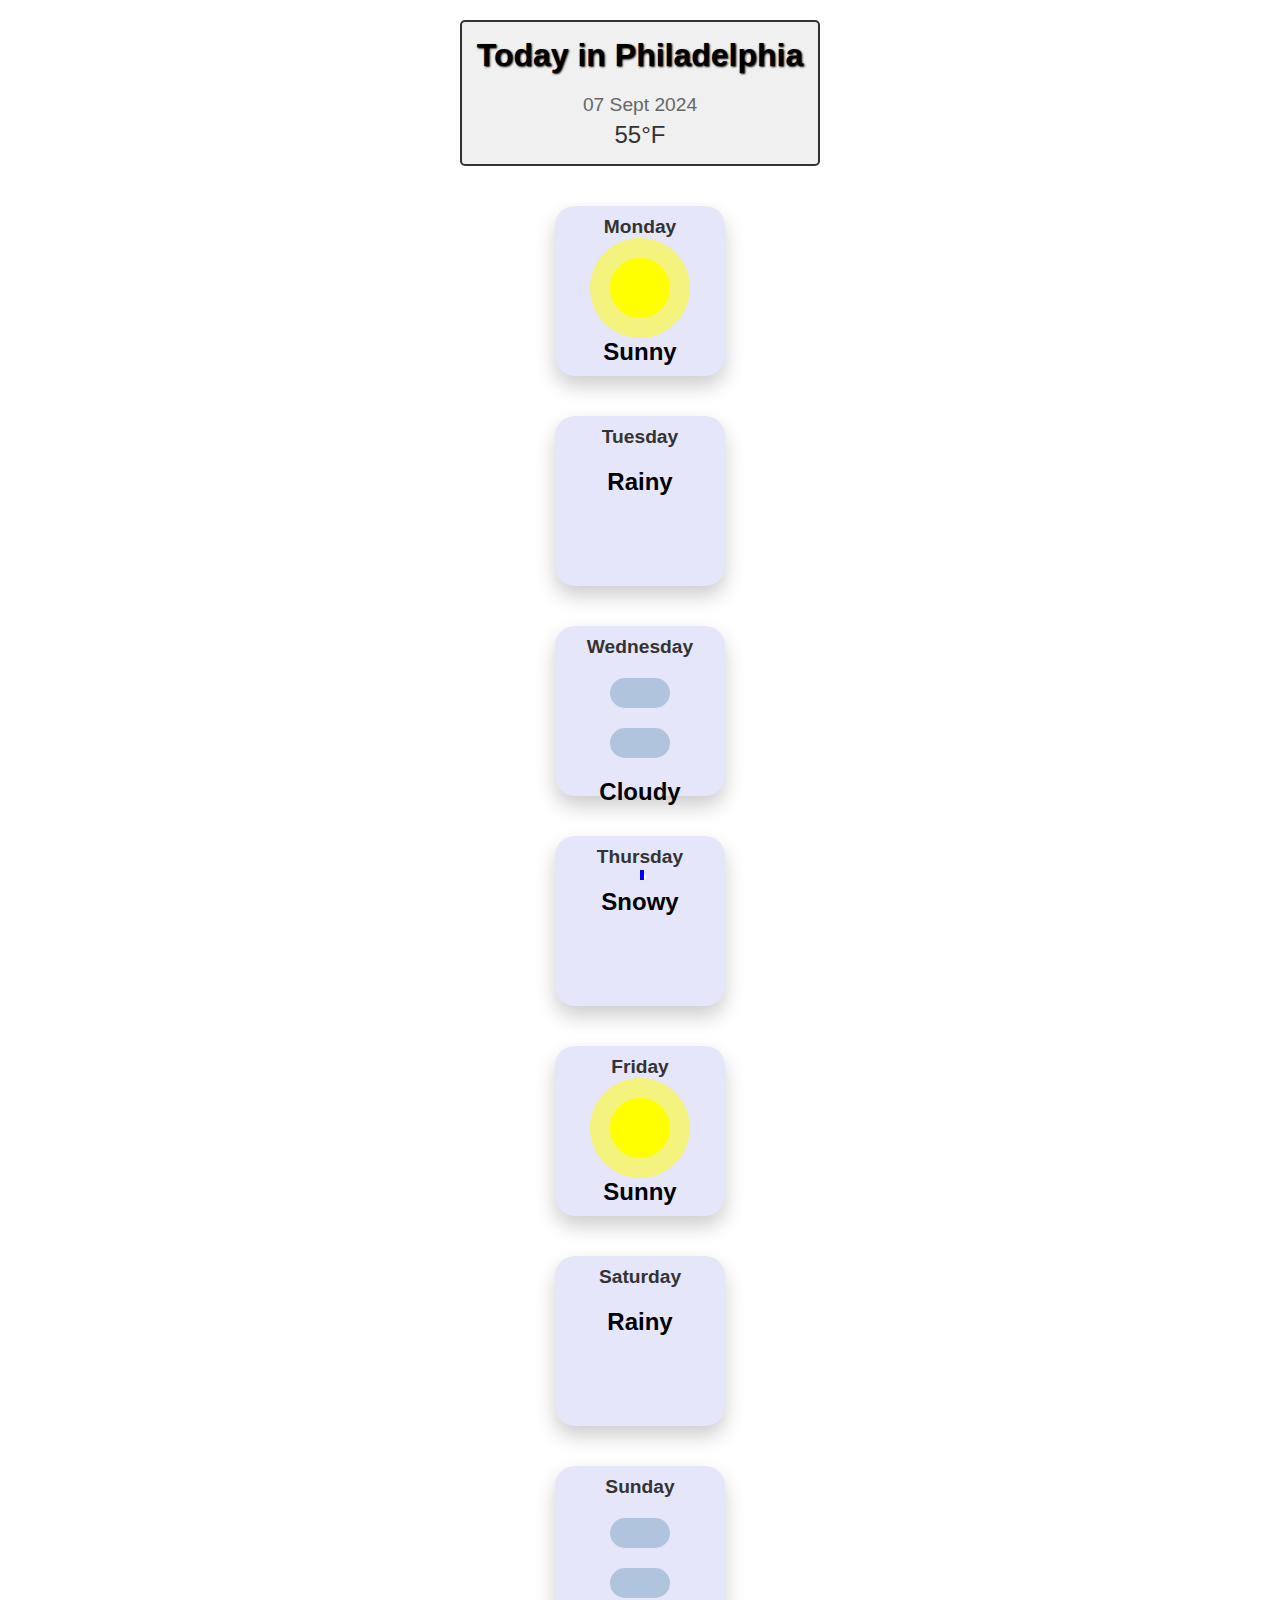
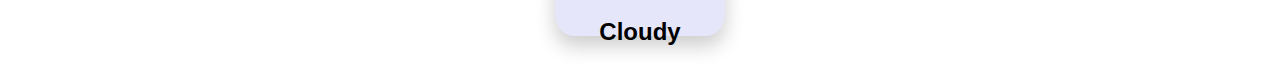
==== index.html @ bea05b95 "Add files via upload" ====
<!DOCTYPE html>
<html lang="en">
<head>
    <meta charset="UTF-8">
    <meta name="viewport" content="width=device-width, initial-scale=1.0">
    <title>Static Weather App</title>
    <link rel="stylesheet" href="styles.css">
</head>
<body>
    <div class="weather-app">
        <!-- City Title -->
        <div class="header-box">
            <h1 class="city-title">Today in Philadelphia</h1>
            <p class="date">07 Sept 2024</p>
            <p class="temperature">
                55°F
            </p>
        </div>
       

        <!-- Days of the Week and Weather Conditions -->
        <a href="hourly.html" class="weather-container">
            <h3 class="day-title">Monday</h3>
            <div class="sunny">
                <div class="sun">
                    <div class="rays"></div>
                </div>
                <h2>Sunny</h2>
            </div>
        </a>

        <a href="hourly.html" class="weather-container">
            <h3 class="day-title">Tuesday</h3>
            <div class="rainy">
                <div class="cloud"></div>
                <div class="rain">
                    <div class="drop"></div>
                    <div class="drop"></div>
                    <div class="drop"></div>
                </div>
                <h2>Rainy</h2>
            </div>
        </a>

        <a href="hourly.html" class="weather-container">
            <h3 class="day-title">Wednesday</h3>
            <div class="cloudy">
                <div class="cloud"></div>
                <div class="cloud"></div>
                <h2>Cloudy</h2>
            </div>
        </a>

        <a href="hourly.html" class="weather-container">
            <h3 class="day-title">Thursday</h3>
            <div class="snowy">
                <div class="cloud"></div>
                <div class="snow">
                    <div class="flake"></div>
                    <div class="flake"></div>
                    <div class="flake"></div>
                </div>
                <h2>Snowy</h2>
            </div>
        </a>

        <a href="hourly.html" class="weather-container">
            <h3 class="day-title">Friday</h3>
            <div class="sunny">
                <div class="sun">
                    <div class="rays"></div>
                </div>
                <h2>Sunny</h2>
            </div>
        </a>

        <a href="hourly.html" class="weather-container">
            <h3 class="day-title">Saturday</h3>
            <div class="rainy">
                <div class="cloud"></div>
                <div class="rain">
                    <div class="drop"></div>
                    <div class="drop"></div>
                    <div class="drop"></div>
                </div>
                <h2>Rainy</h2>
            </div>
        </a>

        <a href="hourly.html" class="weather-container">
            <h3 class="day-title">Sunday</h3>
            <div class="cloudy">
                <div class="cloud"></div>
                <div class="cloud"></div>
                <h2>Cloudy</h2>
            </div>
        </a>
    </div>
</body>
</html>
---- styles.css ----
body {
    margin: 0;
    font-family: Arial, sans-serif;
    background: white;
    display: flex;
    justify-content: center;
    align-items: center;
    flex-direction: column;
    padding: 20px;
}

.custompadding {
  padding: 70px;
  border: 1px solid #4CAF50;
}

.header-box {
    border: 2px solid #333;
    padding: 15px;
    margin-bottom: 20px;
    background-color: #f0f0f0;
    border-radius: 5px;
    text-align: center;
}

.additional-info-box {
    border: 2px solid #333;
    padding: 15px;
    margin-top: 20px;
    background-color: #f0f0f0;
    border-radius: 5px;
}

.additional-info-box h2 {
    margin-top: 0;
    color: #333;
    text-align: center;
}

.additional-info-box ul {
    list-style-type: none;
    padding: 0;
}

.additional-info-box li {
    margin-bottom: 10px;
    color: #444;
}

.city-title {
    margin: 0 0 10px 0;
    color: #333;
}

.date {
    margin: 0 0 5px 0;
    font-size: 1.2em;
    color: #666;
}

.weather-grid {
    display: grid;
    grid-template-columns: repeat(2, 1fr);
    gap: 20px;
    max-width: 600px; /* Adjust as needed */
    margin: 0 auto;
  }
  
  .weather-box {
    background-color: #f0f0ff;
    padding: 20px;
    border-radius: 10px;
    text-align: center;
  }
.temperature {
    margin: 0;
    font-size: 1.5em;
    color: #333;
    display: flex;
    justify-content: center;
    align-items: center;
}

.weather-icon {
    width: 30px;
    height: 30px;
    margin-left: 10px;
}


.weather-app, .hourly-app {
    display: flex;
    flex-direction: column;
    align-items: center;
    justify-content: center;
    width: 100%;
    max-width: 800px;
    margin: 0 auto;
    text-align: center;
}

.city-title {
    font-size: 2em;
    color: black;
    text-shadow: 1px 1px 2px #000;
    margin-bottom: 20px;
}

.sub-title {
    font-size: 1.5em;
    color: #fff;
    text-shadow: 1px 1px 2px #000;
    margin-bottom: 20px;
}

.weather-map {
    width: 50px;
    height: 50px;
    background: #2C3E50;
    border-radius: 10px;
    box-shadow: 0 10px 20px rgba(0, 0, 0, 0.3);
    position: relative;
    margin-bottom: 20px;
    display: flex;
    justify-content: center;
    align-items: center;
}

img {
    height: 100px;
    width: 600px;
    object-fit: cover;
  }

.padded-image { padding: 10%; }


.map-overlay {
    color: #fff;
    font-size: 1.5em;
    font-weight: bold;
    text-shadow: 1px 1px 2px #000;
}

.hourly-container {
    margin-top: 500 px;
    display: flex;
    flex-wrap: wrap;
    justify-content: center;
    gap: 20px;
}

.weather-container, .hour-box {
    width: 150px;
    height: 150px;
    background: lavender;
    border-radius: 20px;
    box-shadow: 0 10px 20px rgba(0, 0, 0, 0.2);
    text-align: center;
    padding: 10px;
    cursor: pointer;
    text-decoration: none;
    color: inherit;
    margin-top: 200px;
    margin: 20px;
}

.day-title {
    margin: 0;
    font-size: 1.2em;
    color: #333;
    margin-bottom: 10px;
}

.sunny .sun, .cloudy .cloud, .rainy .cloud, .snowy .cloud {
    position: relative;
    margin: 0 auto;
}

.sunny .sun {
    width: 60px;
    height: 60px;
    background: yellow;
    border-radius: 50%;
    position: relative;
    margin: 20px auto;
}

.sunny .rays {
    position: absolute;
    top: -20px;
    left: -20px;
    right: -20px;
    bottom: -20px;
    background: rgba(255, 255, 0, 0.5);
    border-radius: 50%;
    animation: spin 5s linear infinite;
}

@keyframes spin {
    from { transform: rotate(0deg); }
    to { transform: rotate(360deg); }
}

/* Cloudy Animation */
.cloudy .cloud {
    position: relative;
    width: 60px;
    height: 30px;
    background: #B0C4DE;
    border-radius: 50px;
    margin: 20px auto;
    animation: moveClouds 5s linear infinite;
}

.cloudy .cloud-part {
    position: absolute;
    width: 40px;
    height: 40px;
    background: #B0C4DE;
    border-radius: 50%;
    top: -15px;
}

.cloudy .cloud-part:first-child {
    left: -20px;
}

.cloudy .cloud-part:last-child {
    left: 20px;
}

@keyframes moveClouds {
    0% {
        transform: translateX(-10px);
    }
    50% {
        transform: translateX(10px);
    }
    100% {
        transform: translateX(-10px);
    }
}

.rainy .rain .drop, .snowy .snow .flake {
    position: absolute;
    bottom: 20px;
    left: 50%;
    width: 4px;
    height: 10px;
    background: #00f;
    animation: fall 1s linear infinite;
}

.snowy .snow .flake {
    background: #fff;
    width: 6px;
    height: 6px;
    border-radius: 50%;
    animation: fallSnow 2s linear infinite;
}

.snowy .snow .flake:nth-child(2) {
    left: 40%;
    animation-delay: 0.5s;
}

.snowy .snow .flake:nth-child(3) {
    left: 60%;
    animation-delay: 1s;
}

@keyframes fall {
    from { transform: translateY(0); }
    to { transform: translateY(20px); }
}

/* Snowflake Animation */
@keyframes fallSnow {
    0% {
        transform: translateY(0);
        opacity: 1;
    }
    100% {
        transform: translateY(20px);
        opacity: 0.5;
    }
}
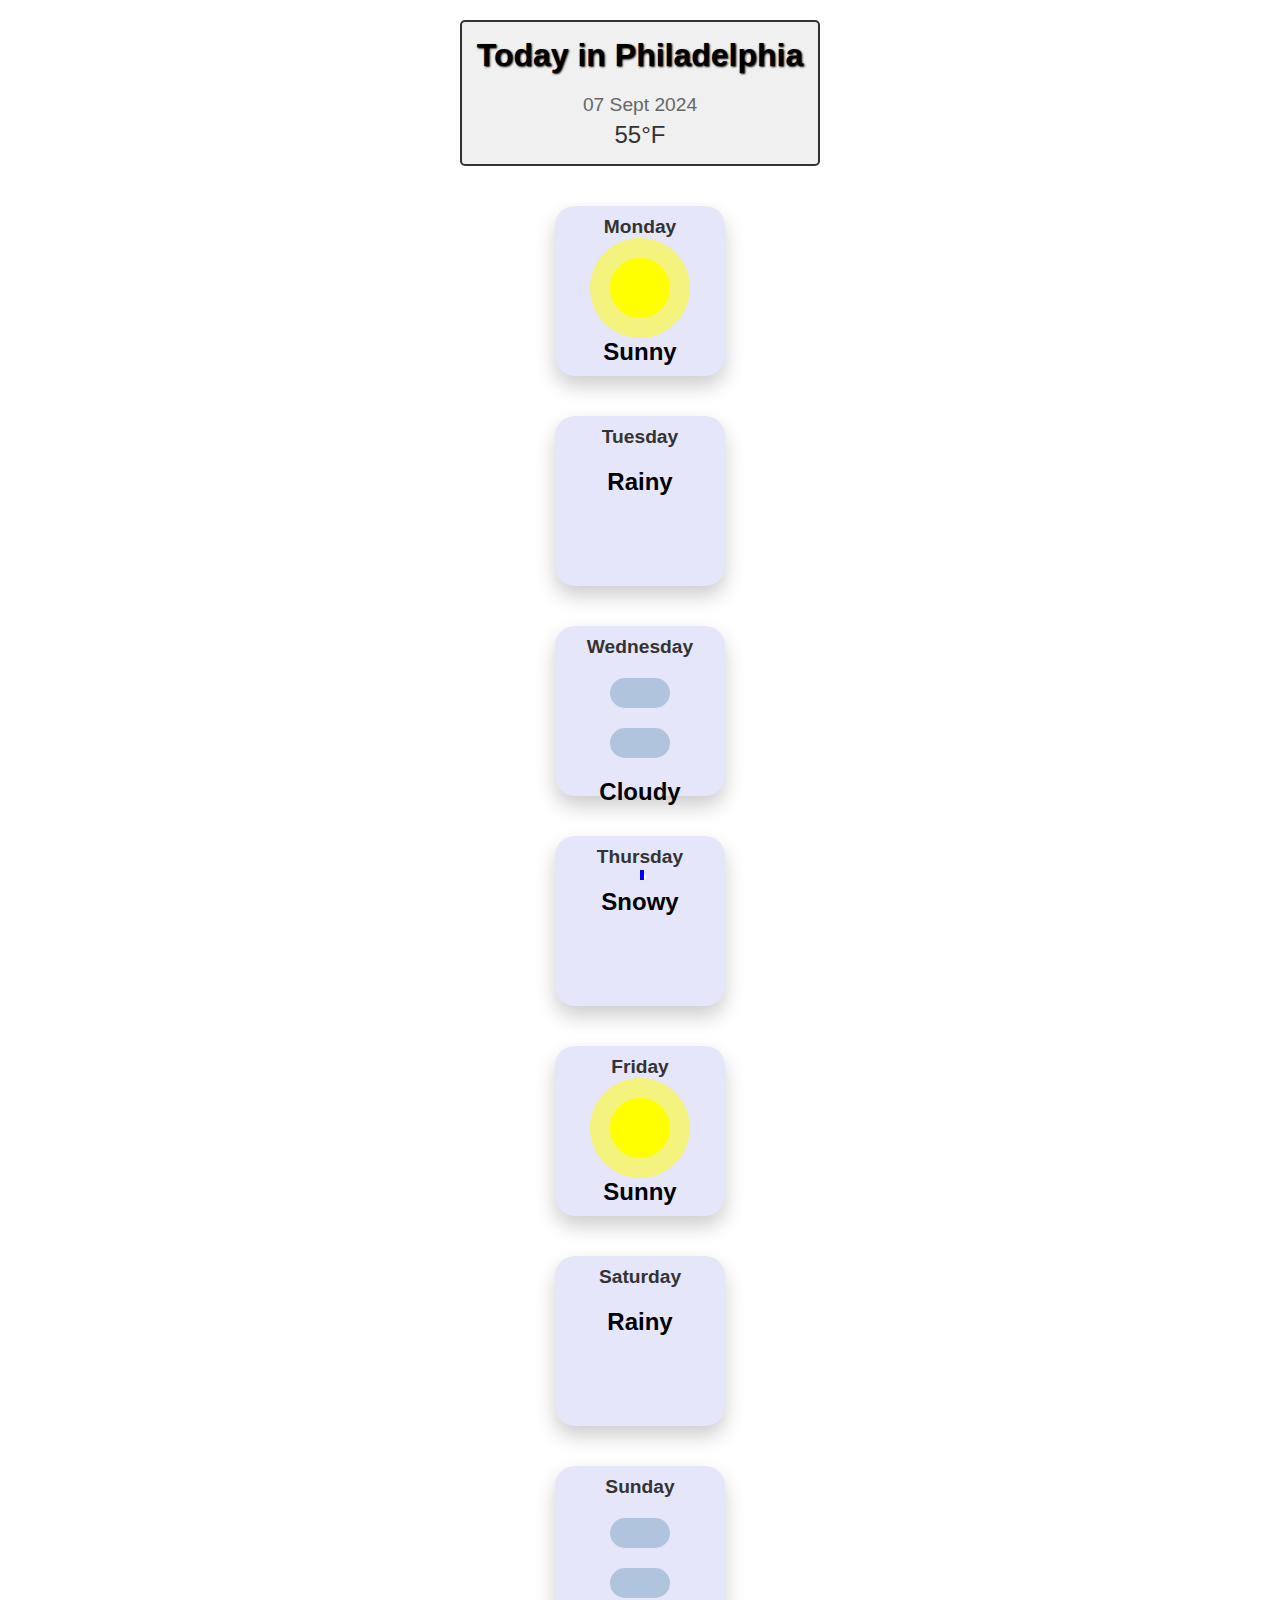
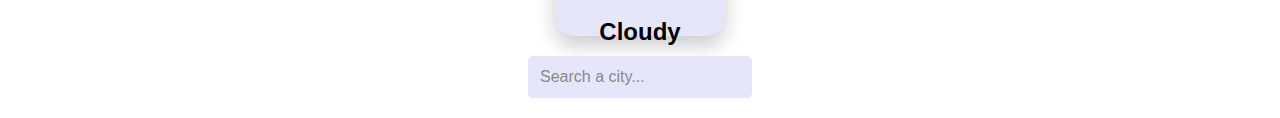
==== commit 50754bb9: "Add files via upload" ====
--- a/index.html
+++ b/index.html
@@ -95,6 +95,31 @@
                 <h2>Cloudy</h2>
             </div>
         </a>
+        <title>Lavender Search Box</title>
+    <style>
+        .search-box {
+            padding: 10px;
+            font-size: 16px;
+            border: 2px solid #e6e6fa;
+            border-radius: 5px;
+            background-color: #e6e6fa;
+            color: #333;
+            width: 200px;
+        }
+
+        .search-box::placeholder {
+            color: #8a8a8a;
+        }
+
+        .search-box:focus {
+            outline: none;
+            border-color: #9370db;
+        }
+    </style>
+</head>
+<body>
+    <input type="text" class="search-box" placeholder="Search a city...">
+</body>
     </div>
 </body>
 </html>
